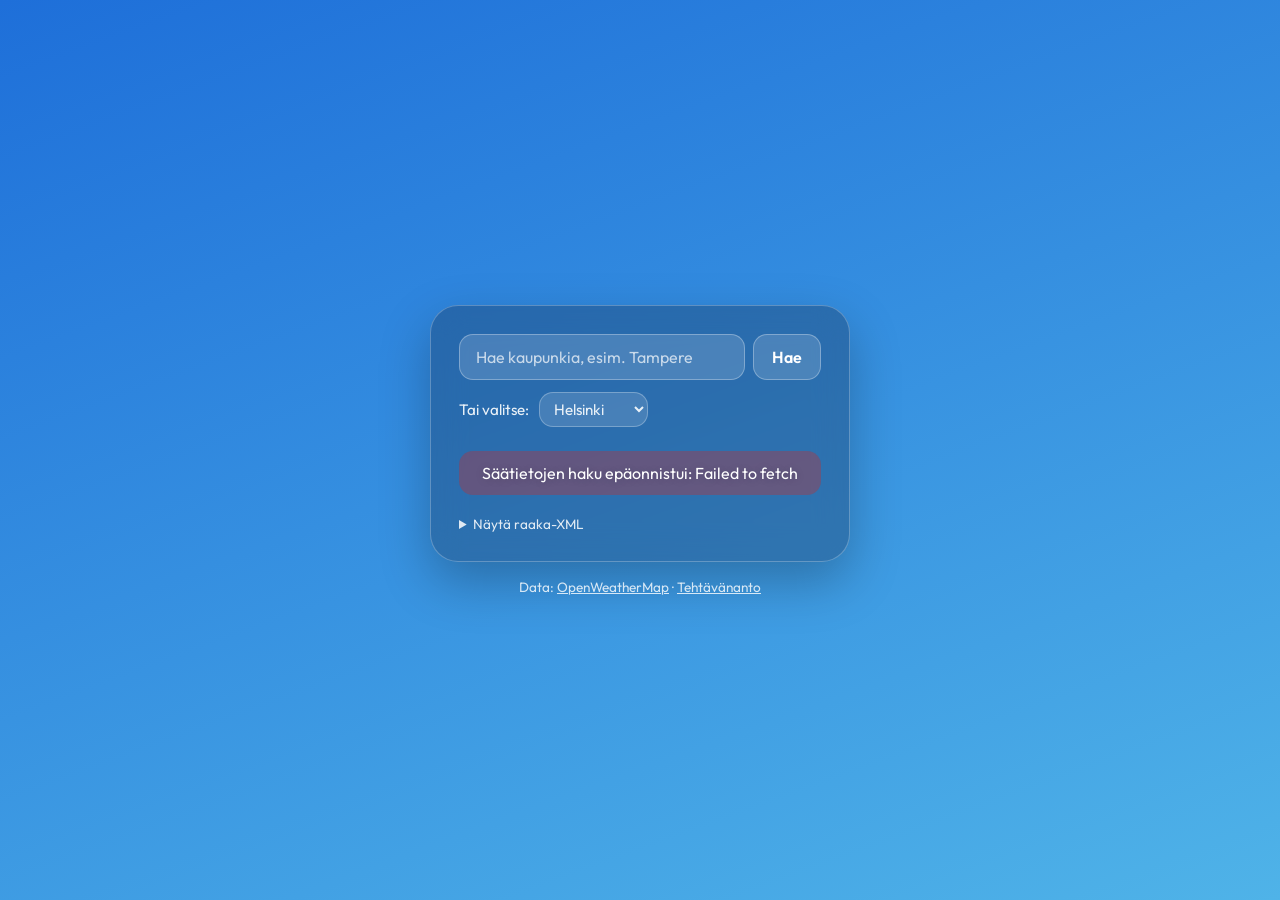
==== index.html @ 28b24f81 "Oma sääsovellus: moderni UI ja säätilan mukaiset animaatiot Co-Authored-By: Claude Opus 5.5 <noreply" ====
<!DOCTYPE html>
<html lang="fi">

<head>
    <meta charset="UTF-8">
    <meta name="viewport" content="width=device-width, initial-scale=1.0">
    <title>Sää – Workshop 8</title>
    <link rel="preconnect" href="https://fonts.googleapis.com">
    <link rel="preconnect" href="https://fonts.gstatic.com" crossorigin>
    <link href="https://fonts.googleapis.com/css2?family=Outfit:wght@300;400;600&display=swap" rel="stylesheet">
    <link rel="stylesheet" href="css/app.css">
    <script src="js/app.js" defer></script>
</head>

<body data-saa="aurinko">
    <!-- Animoitu sääkuva taustalla. JavaScript täyttää tämän säätilan mukaan. -->
    <div id="nakyma" aria-hidden="true"></div>

    <main class="kortti">
        <!-- Hakukenttä: mikä tahansa kaupunki. Lomake käynnistyy myös Enterillä. -->
        <form id="hakulomake" class="haku">
            <input id="citysearch" type="search" placeholder="Hae kaupunkia, esim. Tampere" autocomplete="off">
            <button id="search" type="submit">Hae</button>
        </form>

        <!-- Pudotusvalikko: onchange hakee valitun kaupungin sään. -->
        <label class="pikavalinta">
            Tai valitse:
            <select id="city" onchange="haeSaa(this.value)">
                <option value="Helsinki">Helsinki</option>
                <option value="Stockholm">Tukholma</option>
                <option value="Rome">Rooma</option>
                <option value="New York">New York</option>
                <option value="London">Lontoo</option>
                <option value="Tokyo">Tokio</option>
            </select>
        </label>

        <!-- Parsitut säätiedot näytetään tässä divissä. -->
        <div id="weatherdata" aria-live="polite">Ladataan…</div>

        <!-- Raaka XML -vastaus tarkastelua varten (harjoituksen 1. vaihe). -->
        <details class="raaka">
            <summary>Näytä raaka-XML</summary>
            <pre id="raakaxml"></pre>
        </details>
    </main>

    <footer>
        Data: <a href="https://openweathermap.org/">OpenWeatherMap</a> ·
        <a href="workshop08.html">Tehtävänanto</a>
    </footer>
</body>

</html>
---- css/app.css ----
/* ---------- Perusasetukset ---------- */

* {
    box-sizing: border-box;
}

body {
    margin: 0;
    min-height: 100vh;
    display: flex;
    flex-direction: column;
    align-items: center;
    justify-content: center;
    padding: 24px 16px;
    font-family: "Outfit", system-ui, sans-serif;
    color: #fff;
    overflow-x: hidden;
    background: linear-gradient(160deg, #2f80ed, #56ccf2);
    transition: background 1s;
}

/* Taustaväri säätyypin mukaan (body data-saa="..."). */
body[data-saa="aurinko"]    { background: linear-gradient(160deg, #1e6fd9, #4fb3e8); }
body[data-saa="puolipilvi"] { background: linear-gradient(160deg, #3b6fa3, #6c9cc9); }
body[data-saa="pilvinen"]   { background: linear-gradient(160deg, #56607a, #353d52); }
body[data-saa="sade"]       { background: linear-gradient(160deg, #3a4a5c, #1f2a37); }
body[data-saa="ukkonen"]    { background: linear-gradient(160deg, #2a2d34, #15171c); }
body[data-saa="lumi"]       { background: linear-gradient(160deg, #6f8bb0, #9fb3cc); }
body[data-saa="sumu"]       { background: linear-gradient(160deg, #7c8a96, #57636d); }
body[data-saa="yo"],
body[data-saa="yopilvi"]    { background: linear-gradient(160deg, #0b1630, #1d3557); }

/* ---------- Lasimainen kortti ---------- */

.kortti {
    position: relative;
    z-index: 1;
    width: 100%;
    max-width: 420px;
    padding: 28px;
    border-radius: 28px;
    background: rgba(20, 35, 60, 0.3);
    border: 1px solid rgba(255, 255, 255, 0.25);
    backdrop-filter: blur(16px);
    -webkit-backdrop-filter: blur(16px);
    box-shadow: 0 20px 50px rgba(0, 0, 0, 0.25);
}

.haku {
    display: flex;
    gap: 8px;
}

.haku input,
.haku button,
.pikavalinta select {
    font: inherit;
    color: #fff;
    border: 1px solid rgba(255, 255, 255, 0.3);
    background: rgba(255, 255, 255, 0.15);
    border-radius: 14px;
}

.haku input {
    flex: 1;
    min-width: 0;
    padding: 12px 16px;
}

.haku input::placeholder {
    color: rgba(255, 255, 255, 0.7);
}

.haku button {
    padding: 12px 18px;
    font-weight: 600;
    cursor: pointer;
    transition: background 0.2s;
}

.haku button:hover {
    background: rgba(255, 255, 255, 0.3);
}

.pikavalinta {
    display: flex;
    align-items: center;
    gap: 10px;
    margin-top: 12px;
    font-size: 0.95rem;
    opacity: 0.9;
}

.pikavalinta select {
    padding: 6px 10px;
    cursor: pointer;
}

.pikavalinta option {
    color: #222;
}

input:focus-visible,
button:focus-visible,
select:focus-visible {
    outline: 2px solid #fff;
    outline-offset: 2px;
}

/* ---------- Säätiedot ---------- */

#weatherdata {
    margin-top: 24px;
    text-align: center;
    transition: opacity 0.3s;
    text-shadow: 0 1px 8px rgba(0, 0, 0, 0.2);
}

#weatherdata.ladataan {
    opacity: 0.4;
}

.kaupunki {
    margin: 0;
    font-size: 1.6rem;
    font-weight: 600;
}

.kuvaus {
    margin: 4px 0 0;
    opacity: 0.9;
}

.kuvaus::first-letter {
    text-transform: uppercase;
}

.lampo {
    margin: 8px 0 16px;
    font-size: 5.5rem;
    font-weight: 300;
    line-height: 1;
}

.lampo span {
    font-size: 2rem;
    vertical-align: top;
}

.tiedot {
    display: grid;
    grid-template-columns: 1fr 1fr;
    gap: 10px;
    margin: 0;
}

.tiedot div {
    padding: 12px;
    border-radius: 16px;
    background: rgba(255, 255, 255, 0.12);
}

.tiedot dt {
    font-size: 0.8rem;
    opacity: 0.8;
}

.tiedot dd {
    margin: 4px 0 0;
    font-size: 1.2rem;
    font-weight: 600;
}

.virhe {
    padding: 12px;
    border-radius: 14px;
    background: rgba(200, 40, 40, 0.35);
}

.raaka {
    margin-top: 20px;
    font-size: 0.85rem;
    opacity: 0.85;
}

.raaka summary {
    cursor: pointer;
}

.raaka pre {
    max-height: 200px;
    overflow: auto;
    white-space: pre-wrap;
    word-break: break-all;
    padding: 10px;
    border-radius: 10px;
    background: rgba(0, 0, 0, 0.25);
}

footer {
    position: relative;
    z-index: 1;
    margin-top: 16px;
    font-size: 0.85rem;
    opacity: 0.8;
}

footer a {
    color: #fff;
}

/* ---------- Animoitu taustanäkymä ---------- */

#nakyma {
    position: fixed;
    inset: 0;
    overflow: hidden;
    pointer-events: none;
}

/* Aurinko: hehkuva pallo ja hitaasti pyörivät säteet. */
.aurinko {
    position: absolute;
    top: 8vh;
    right: 10vw;
    width: 120px;
    height: 120px;
    border-radius: 50%;
    background: radial-gradient(circle, #fff6b0, #ffd23f 60%, #ffb703);
    box-shadow: 0 0 60px 20px rgba(255, 210, 63, 0.6);
    animation: syke 4s ease-in-out infinite;
}

.aurinko::before {
    content: "";
    position: absolute;
    inset: -60px;
    border-radius: 50%;
    background: repeating-conic-gradient(rgba(255, 230, 120, 0.35) 0 6deg, transparent 6deg 24deg);
    mask: radial-gradient(circle, transparent 45%, #000 46%, transparent 70%);
    -webkit-mask: radial-gradient(circle, transparent 45%, #000 46%, transparent 70%);
    animation: pyori 30s linear infinite;
}

@keyframes syke {
    50% { box-shadow: 0 0 80px 30px rgba(255, 210, 63, 0.75); }
}

@keyframes pyori {
    to { transform: rotate(360deg); }
}

/* Kuu: sirppi, joka tehdään varjolla. */
.kuu {
    position: absolute;
    top: 10vh;
    right: 12vw;
    width: 90px;
    height: 90px;
    border-radius: 50%;
    box-shadow: 22px 12px 0 0 #f4f1de;
    filter: drop-shadow(0 0 18px rgba(244, 241, 222, 0.5));
}

.tahti {
    position: absolute;
    left: var(--x);
    top: var(--y);
    width: 2px;
    height: 2px;
    border-radius: 50%;
    background: #fff;
    animation: tuike 3s ease-in-out infinite;
    animation-delay: var(--viive);
}

@keyframes tuike {
    50% { opacity: 0.2; }
}

/* Pilvi: soikio + kaksi ympyrää (::before ja ::after), joka liukuu ruudun poikki. */
.pilvi {
    position: absolute;
    top: var(--y);
    left: 0;
    width: 200px;
    height: 60px;
    border-radius: 60px;
    background: rgba(255, 255, 255, 0.75);
    filter: blur(1px);
    transform: scale(var(--koko));
    animation: liu-u var(--kesto) linear infinite;
    animation-delay: var(--viive);
}

.pilvi::before,
.pilvi::after {
    content: "";
    position: absolute;
    border-radius: 50%;
    background: inherit;
}

.pilvi::before {
    width: 90px;
    height: 90px;
    top: -45px;
    left: 30px;
}

.pilvi::after {
    width: 110px;
    height: 110px;
    top: -60px;
    left: 80px;
}

.pilvi.tumma {
    background: rgba(160, 170, 185, 0.8);
}

@keyframes liu-u {
    from { translate: -300px 0; }
    to   { translate: calc(100vw + 300px) 0; }
}

/* Sadepisarat ja lumihiutaleet putoavat ylhäältä alas. */
.pisara,
.hiutale {
    position: absolute;
    top: 0;
    left: var(--x);
    animation: putoa var(--kesto) linear infinite;
    animation-delay: var(--viive);
}

.pisara {
    width: 2px;
    height: calc(70px * var(--koko));
    background: linear-gradient(transparent, rgba(200, 225, 255, 0.8));
}

.hiutale {
    width: calc(8px * var(--koko));
    height: calc(8px * var(--koko));
    border-radius: 50%;
    background: #fff;
    opacity: 0.9;
    animation-name: leijaile;
}

@keyframes putoa {
    from { transform: translateY(-10vh); }
    to   { transform: translateY(110vh); }
}

@keyframes leijaile {
    0%   { transform: translate(0, -5vh); }
    50%  { transform: translate(30px, 50vh); }
    100% { transform: translate(-10px, 105vh); }
}

/* Salama: koko ruutu välähtää satunnaisen oloisesti. */
.salama {
    position: absolute;
    inset: 0;
    background: #fff;
    opacity: 0;
    animation: valahdys 7s infinite;
}

@keyframes valahdys {
    0%, 60%, 64%, 100% { opacity: 0; }
    61%, 63%           { opacity: 0.7; }
    62%                { opacity: 0.1; }
}

/* Sumu: pehmeät vaaleat vyöt, jotka liukuvat hitaasti sivuttain. */
.sumuvyo {
    position: absolute;
    top: var(--y);
    left: -50vw;
    width: 200vw;
    height: 25vh;
    background: radial-gradient(ellipse at center, rgba(255, 255, 255, 0.35), transparent 70%);
    animation: ajelehdi var(--kesto) ease-in-out infinite alternate;
    animation-delay: var(--viive);
}

@keyframes ajelehdi {
    from { transform: translateX(-15vw); }
    to   { transform: translateX(15vw); }
}

/* Jos käyttäjä on pyytänyt käyttöjärjestelmästä vähemmän liikettä, animaatiot pysäytetään. */
@media (prefers-reduced-motion: reduce) {
    #nakyma * {
        animation: none !important;
    }
    .salama {
        display: none;
    }
}

@media (max-width: 480px) {
    .kortti {
        padding: 20px;
    }
    .lampo {
        font-size: 4.5rem;
    }
    .aurinko {
        width: 80px;
        height: 80px;
    }
}
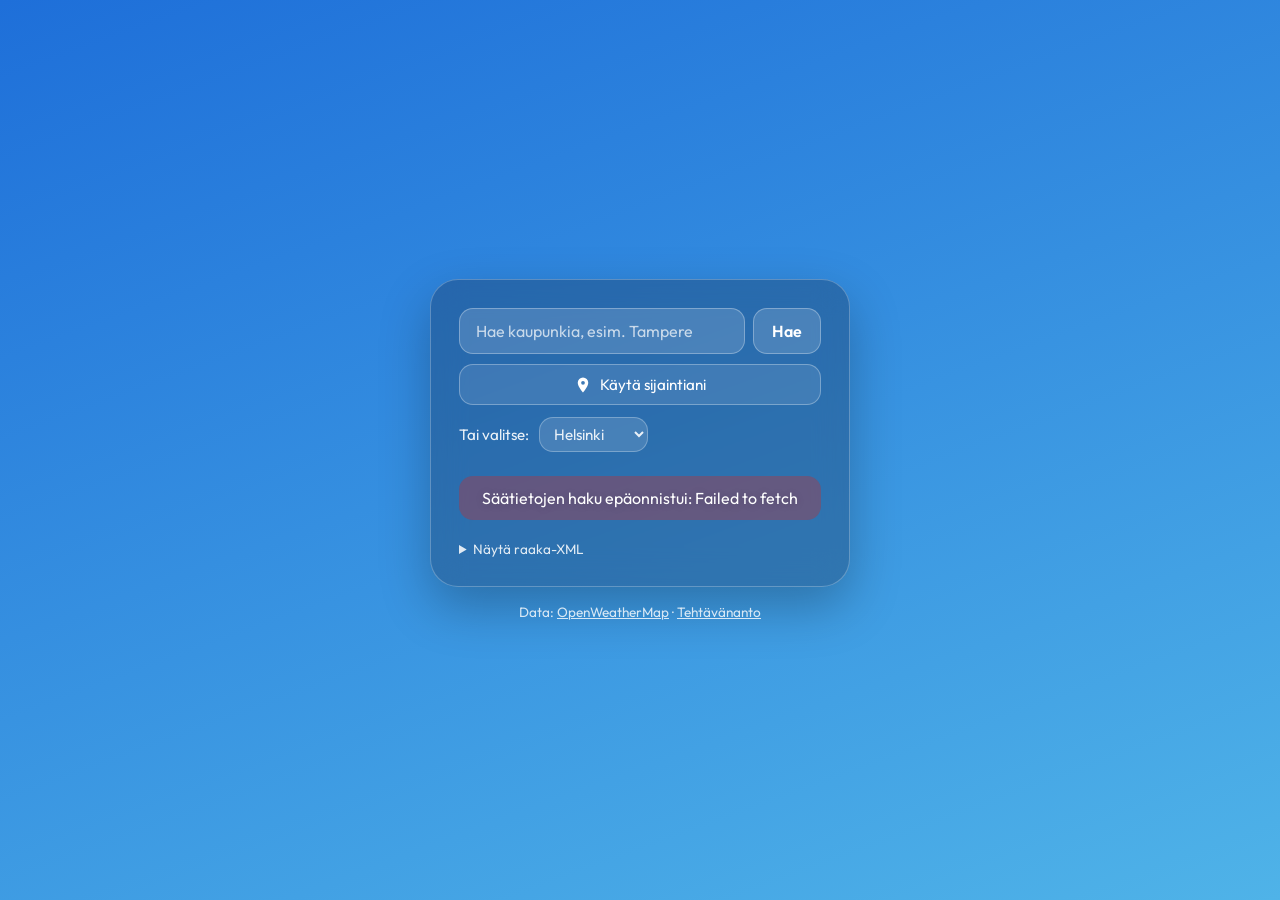
==== commit adeb620b: "Sään haku oman sijainnin perusteella (Geolocation API) Co-Authored-By: Claude Opus 5.5 <noreply@anth" ====
--- a/index.html
+++ b/index.html
@@ -22,6 +22,14 @@
             <input id="citysearch" type="search" placeholder="Hae kaupunkia, esim. Tampere" autocomplete="off">
             <button id="search" type="submit">Hae</button>
         </form>
+
+        <!-- Oma sijainti: selaimen Geolocation API, ei vaadi API-avainta. -->
+        <button id="sijainti" type="button" class="sijainti">
+            <svg viewBox="0 0 24 24" width="18" height="18" aria-hidden="true">
+                <path fill="currentColor" d="M12 2a7 7 0 0 0-7 7c0 5.25 7 13 7 13s7-7.75 7-13a7 7 0 0 0-7-7zm0 9.5A2.5 2.5 0 1 1 12 6.5a2.5 2.5 0 0 1 0 5z"/>
+            </svg>
+            Käytä sijaintiani
+        </button>
 
         <!-- Pudotusvalikko: onchange hakee valitun kaupungin sään. -->
         <label class="pikavalinta">
--- a/css/app.css
+++ b/css/app.css
@@ -414,3 +414,27 @@
         height: 80px;
     }
 }
+
+/* ---------- Sijaintipainike ---------- */
+
+.sijainti {
+    display: flex;
+    align-items: center;
+    justify-content: center;
+    gap: 8px;
+    width: 100%;
+    margin-top: 10px;
+    padding: 10px 16px;
+    font: inherit;
+    font-size: 0.95rem;
+    color: #fff;
+    cursor: pointer;
+    border: 1px solid rgba(255, 255, 255, 0.3);
+    border-radius: 14px;
+    background: rgba(255, 255, 255, 0.1);
+    transition: background 0.2s;
+}
+
+.sijainti:hover {
+    background: rgba(255, 255, 255, 0.25);
+}
